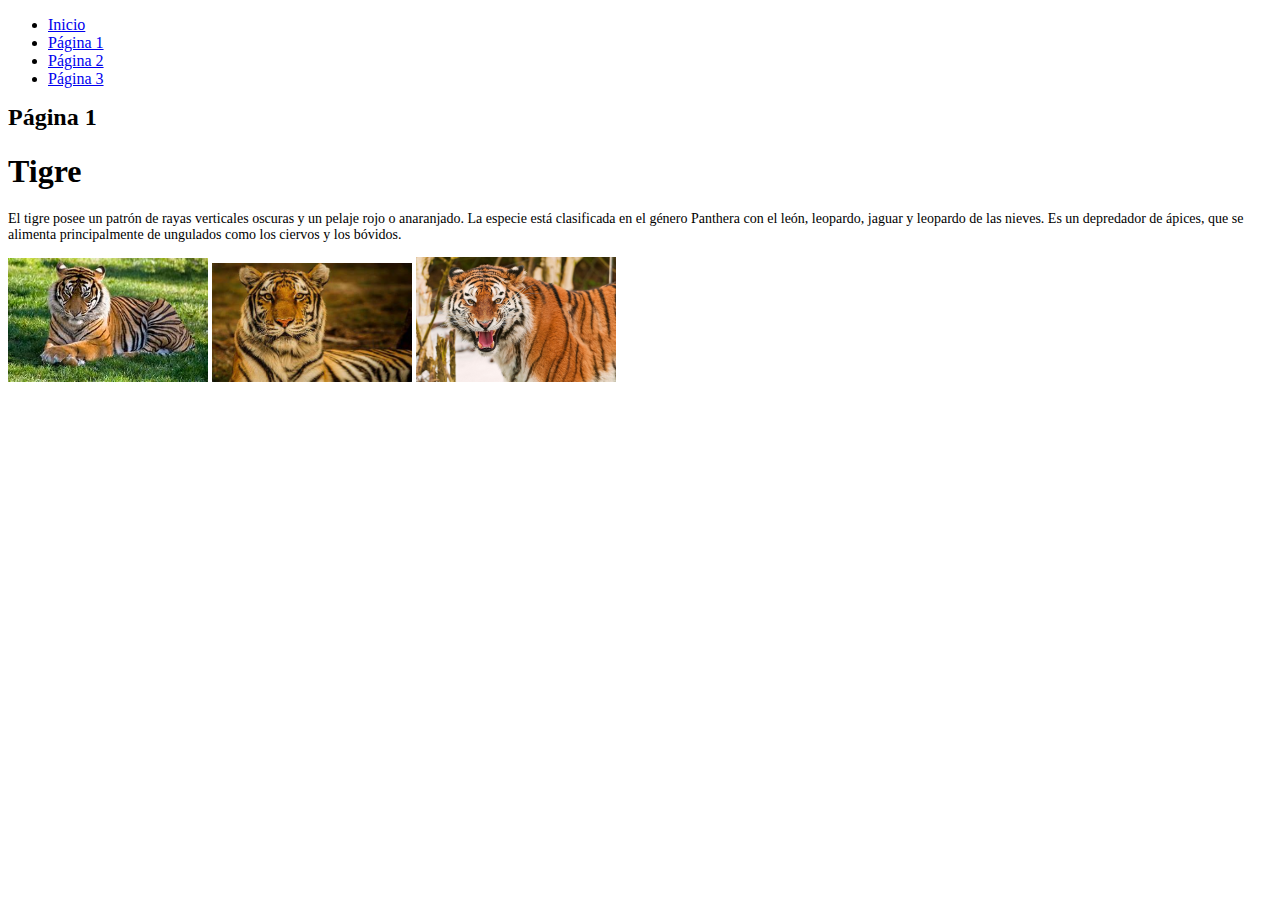
==== Pagina 1.html @ 6d93c2ff "agregue los ejercicios 3.1 y 3.2" ====
<!DOCTYPE html>
<html>
<head>
    <title>Página 1</title>
    <link rel="stylesheet" href="css/bootstrap.css">
    <link rel="stylesheet" href="Untitled-1.css"> 
</head>
<body>
    <header>
        <nav>
            <ul>
                <li><a href="index.html">Inicio</a></li>
                <li class="active"><a href="Pagina 1.html">Página 1</a></li>
                <li><a href="Pagina 2.html">Página 2</a></li>
                <li><a href="Pagina 3.html">Página 3</a></li>
            </ul>
        </nav>
    </header>
    
    <main>
        <h1 class="display-4">Página 1</h1> 
    
        <h1>Tigre</h1>
        
        <p class="lead"> 
            El tigre posee un patrón de rayas verticales oscuras y un pelaje rojo o anaranjado. La especie está clasificada en el género Panthera con el león, leopardo, jaguar y leopardo de las nieves. Es un depredador de ápices, que se alimenta principalmente de ungulados como los ciervos y los bóvidos.
        </p>
        
        <img id="Tigre 1" class="imagen-pequena" src="Tigre 1.jpeg">
        <img id="Tigre 2" class="imagen-pequena" src="Tigre 2.jpeg">
        <img id="Tigre 3" class="imagen-pequena" src="Tigre 3.jpeg">
    </main>
</body>
</html>







    </main>
</body>
</html>
---- Untitled-1.css ----
.contenido {
    display: flex;
    align-items: center;
}

#imagenGato {
    float: left;
    width: 100px; 
    height: auto; 
    margin-right: 50px; 
}

.imagen-pequena {
    max-width: 200px; 
    height: auto; 
}




/* custom-styles.css */

/* Redefinir el ancho máximo del contenedor principal (main) */
.main {
    max-width: 600px; /* Puedes ajustar el valor según tus preferencias */
    margin: 0 auto; /* Centrar el contenido en el centro de la página */
}

/* Redefinir el ancho máximo de las imágenes */
.img-fluid {
    max-width: 100%; /* Hacer que las imágenes se ajusten al ancho del contenedor principal */
    height: auto; /* Mantener la proporción de aspecto de las imágenes */
}

/* Redefinir el tamaño del texto */
.display-4 {
    font-size: 24px; /* Tamaño del título principal */
}

.text-danger {
    color: red; /* Color de texto de alto contraste */
}

.lead {
    font-size: 14px; /* Tamaño del texto principal */
}

/* Redefinir el ancho de la barra de navegación */
.navbar {
    max-width: 600px; /* Ancho máximo de la barra de navegación */
    margin: 0 auto; /* Centrar la barra de navegación */
}

/* Redefinir el tamaño de la fuente de la barra de navegación */
.nav-link {
    font-size: 14px; /* Tamaño del texto de los enlaces de navegación */
}

/* Estilo para alinear los enlaces a la izquierda en la barra de navegación */
.navbar-nav .nav-link.left-aligned {
    text-align: left;
}
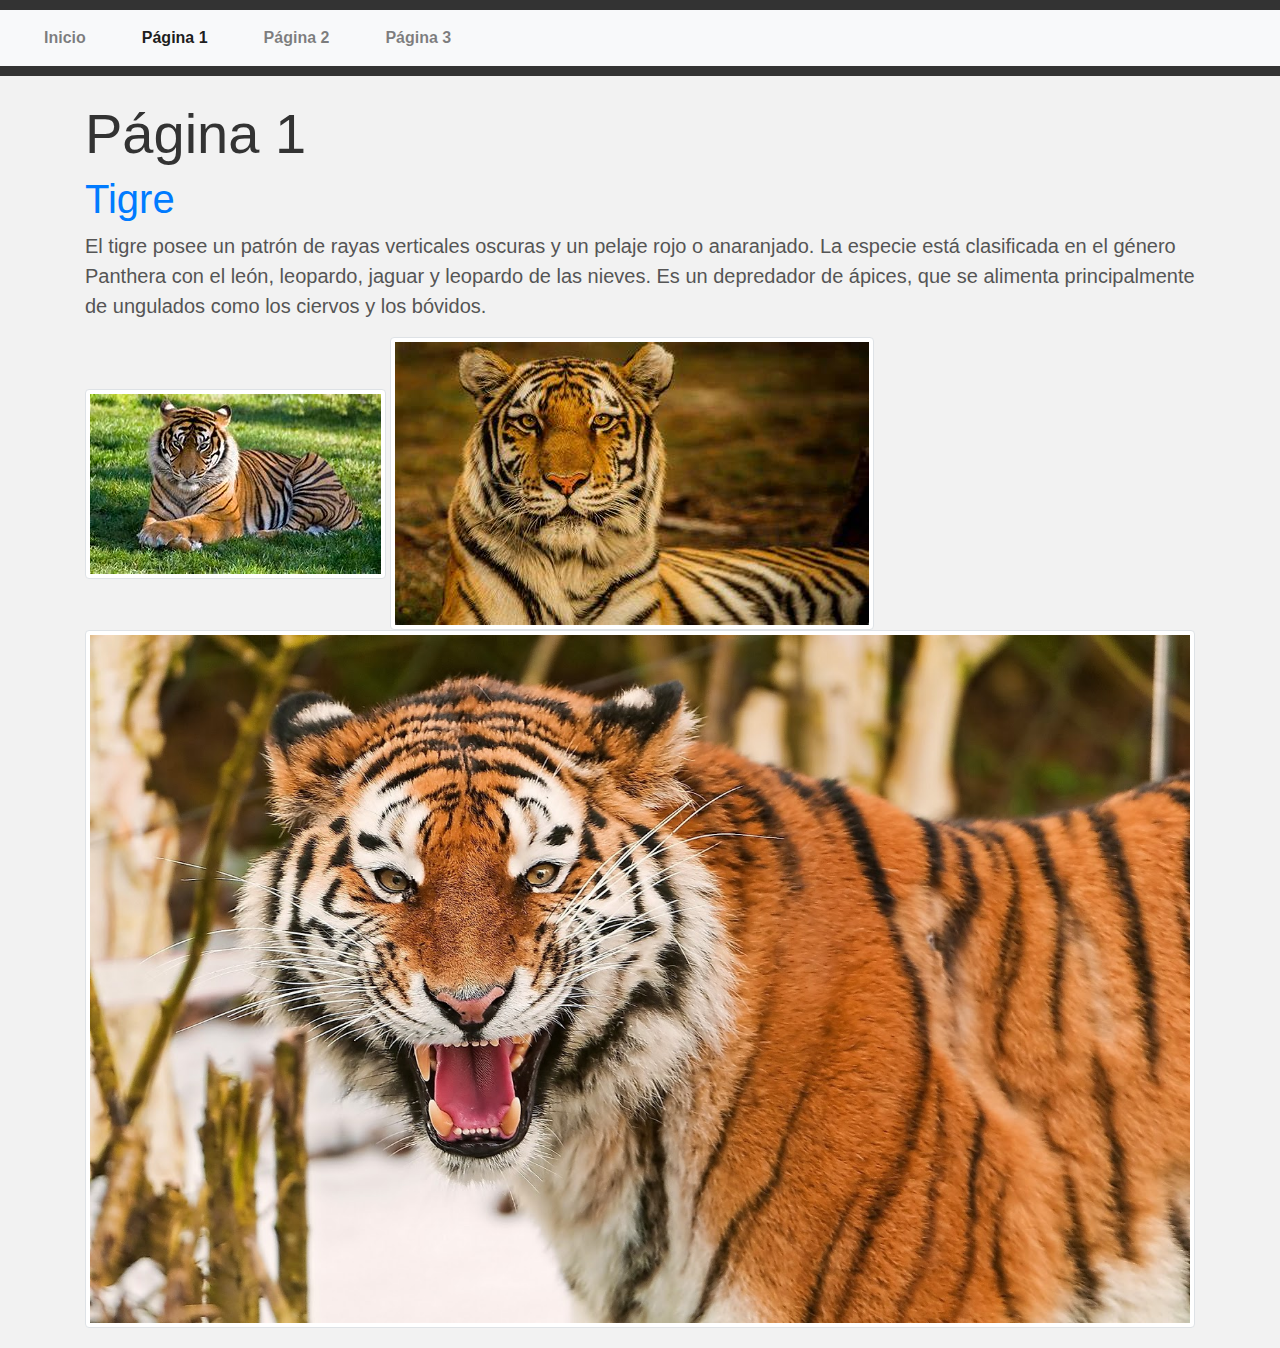
==== commit 65da93c3: "Modifique el acomodo de las paginas agregandole un nuevo css" ====
--- a/Pagina 1.html
+++ b/Pagina 1.html
@@ -2,43 +2,41 @@
 <html>
 <head>
     <title>Página 1</title>
-    <link rel="stylesheet" href="css/bootstrap.css">
+    <link rel="stylesheet" href="https://stackpath.bootstrapcdn.com/bootstrap/4.5.2/css/bootstrap.min.css">
     <link rel="stylesheet" href="Untitled-1.css"> 
 </head>
 <body>
     <header>
-        <nav>
-            <ul>
-                <li><a href="index.html">Inicio</a></li>
-                <li class="active"><a href="Pagina 1.html">Página 1</a></li>
-                <li><a href="Pagina 2.html">Página 2</a></li>
-                <li><a href="Pagina 3.html">Página 3</a></li>
+        <nav class="navbar navbar-expand-lg navbar-light bg-light">
+            <ul class="navbar-nav">
+                <li class="nav-item">
+                    <a class="nav-link" href="index.html">Inicio</a>
+                </li>
+                <li class="nav-item active">
+                    <a class="nav-link" href="Pagina 1.html">Página 1</a>
+                </li>
+                <li class="nav-item">
+                    <a class="nav-link" href="Pagina 2.html">Página 2</a>
+                </li>
+                <li class="nav-item">
+                    <a class="nav-link" href="Pagina 3.html">Página 3</a>
+                </li>
             </ul>
         </nav>
     </header>
     
-    <main>
+    <main class="container mt-4">
         <h1 class="display-4">Página 1</h1> 
-    
+
         <h1>Tigre</h1>
-        
+
         <p class="lead"> 
             El tigre posee un patrón de rayas verticales oscuras y un pelaje rojo o anaranjado. La especie está clasificada en el género Panthera con el león, leopardo, jaguar y leopardo de las nieves. Es un depredador de ápices, que se alimenta principalmente de ungulados como los ciervos y los bóvidos.
         </p>
-        
-        <img id="Tigre 1" class="imagen-pequena" src="Tigre 1.jpeg">
-        <img id="Tigre 2" class="imagen-pequena" src="Tigre 2.jpeg">
-        <img id="Tigre 3" class="imagen-pequena" src="Tigre 3.jpeg">
+
+        <img id="Tigre1" class="img-thumbnail" src="Tigre 1.jpeg">
+        <img id="Tigre2" class="img-thumbnail" src="Tigre 2.jpeg">
+        <img id="Tigre3" class="img-thumbnail" src="Tigre 3.jpeg">
     </main>
 </body>
-</html>
-
-
-
-
-
-
-
-    </main>
-</body>
-</html>
+</html>--- a/Untitled-1.css
+++ b/Untitled-1.css
@@ -1,62 +1,90 @@
+body {
+    font-family: Arial, sans-serif;
+    background-color: #f2f2f2;
+}
+
+h1 {
+    color: #333;
+}
+
 .contenido {
-    display: flex;
-    align-items: center;
+    background-color: #fff;
+    padding: 20px;
+    border-radius: 5px;
+    box-shadow: 0 0 10px rgba(0, 0, 0, 0.2);
+    margin-top: 20px;
 }
 
 #imagenGato {
-    float: left;
-    width: 100px; 
-    height: auto; 
-    margin-right: 50px; 
+    max-width: 100%;
+    height: auto;
+    display: block;
+    margin: 0 auto;
+}
+
+.enlaces {
+    list-style: none;
+    padding: 0;
+}
+
+.enlaces li {
+    margin-bottom: 10px;
+}
+
+.enlaces a {
+    text-decoration: none;
+    color: #007bff;
+    transition: color 0.3s;
+}
+
+.enlaces a:hover {
+    color: #0056b3;
+}
+
+header {
+    background-color: #333;
+    color: #fff;
+    padding: 10px 0;
+}
+
+nav ul {
+    list-style: none;
+    padding: 0;
+    text-align: center;
+}
+
+nav li {
+    display: inline;
+    margin: 0 20px;
+}
+
+nav a {
+    text-decoration: none;
+    color: #fff;
+    font-weight: bold;
+    font-size: 16px;
+}
+
+main {
+    margin: 20px;
+}
+
+h1.display-4 {
+    color: #333;
+}
+
+h1 {
+    color: #007bff;
+}
+
+p.lead {
+    color: #555;
 }
 
 .imagen-pequena {
-    max-width: 200px; 
-    height: auto; 
-}
-
-
-
-
-/* custom-styles.css */
-
-/* Redefinir el ancho máximo del contenedor principal (main) */
-.main {
-    max-width: 600px; /* Puedes ajustar el valor según tus preferencias */
-    margin: 0 auto; /* Centrar el contenido en el centro de la página */
-}
-
-/* Redefinir el ancho máximo de las imágenes */
-.img-fluid {
-    max-width: 100%; /* Hacer que las imágenes se ajusten al ancho del contenedor principal */
-    height: auto; /* Mantener la proporción de aspecto de las imágenes */
-}
-
-/* Redefinir el tamaño del texto */
-.display-4 {
-    font-size: 24px; /* Tamaño del título principal */
-}
-
-.text-danger {
-    color: red; /* Color de texto de alto contraste */
-}
-
-.lead {
-    font-size: 14px; /* Tamaño del texto principal */
-}
-
-/* Redefinir el ancho de la barra de navegación */
-.navbar {
-    max-width: 600px; /* Ancho máximo de la barra de navegación */
-    margin: 0 auto; /* Centrar la barra de navegación */
-}
-
-/* Redefinir el tamaño de la fuente de la barra de navegación */
-.nav-link {
-    font-size: 14px; /* Tamaño del texto de los enlaces de navegación */
-}
-
-/* Estilo para alinear los enlaces a la izquierda en la barra de navegación */
-.navbar-nav .nav-link.left-aligned {
-    text-align: left;
-}
+    max-width: 100%;
+    height: auto;
+    margin: 10px;
+    border: 1px solid #ddd;
+    border-radius: 5px;
+}